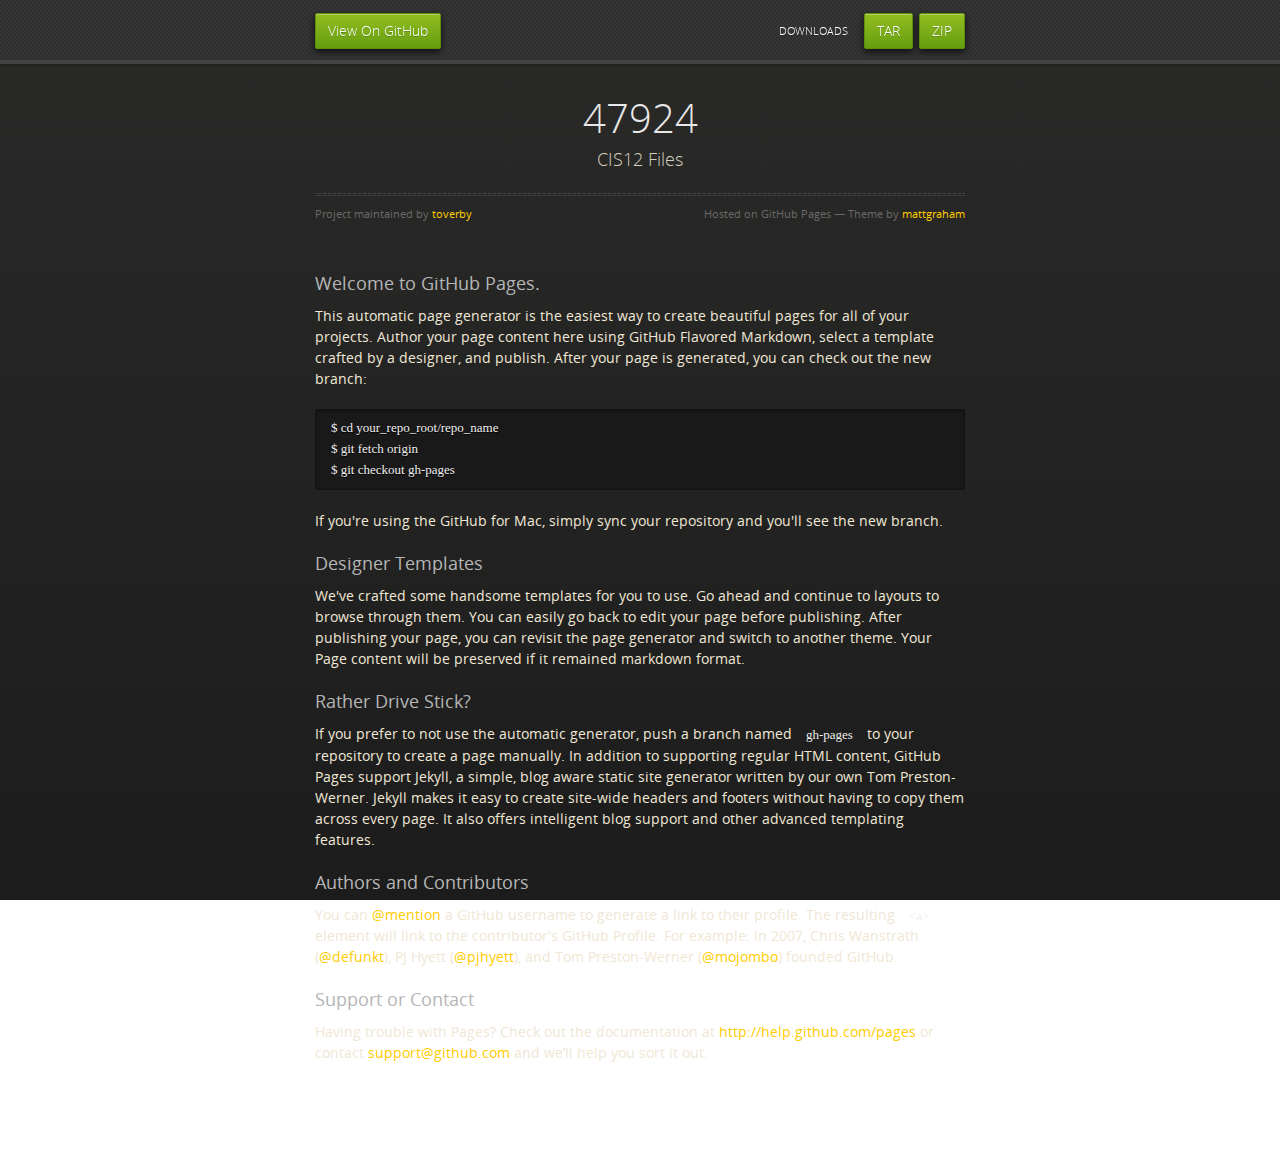
==== index.html @ 6ea8a84a "Create gh-pages branch via GitHub" ====
<!doctype html>
<html>
  <head>
    <meta charset="utf-8">
    <meta http-equiv="X-UA-Compatible" content="chrome=1">
    <title>47924 by toverby</title>
    <link rel="stylesheet" href="stylesheets/styles.css">
    <link rel="stylesheet" href="stylesheets/pygment_trac.css">
    <script src="https://ajax.googleapis.com/ajax/libs/jquery/1.7.1/jquery.min.js"></script>
    <script src="javascripts/respond.js"></script>
    <!--[if lt IE 9]>
      <script src="//html5shiv.googlecode.com/svn/trunk/html5.js"></script>
    <![endif]-->
    <!--[if lt IE 8]>
    <link rel="stylesheet" href="stylesheets/ie.css">
    <![endif]-->
    <meta name="viewport" content="width=device-width, initial-scale=1, user-scalable=no">

  </head>
  <body>
      <div id="header">
        <nav>
          <li class="fork"><a href="https://github.com/toverby/47924">View On GitHub</a></li>
          <li class="downloads"><a href="https://github.com/toverby/47924/zipball/master">ZIP</a></li>
          <li class="downloads"><a href="https://github.com/toverby/47924/tarball/master">TAR</a></li>
          <li class="title">DOWNLOADS</li>
        </nav>
      </div><!-- end header -->

    <div class="wrapper">

      <section>
        <div id="title">
          <h1>47924</h1>
          <p>CIS12 Files</p>
          <hr>
          <span class="credits left">Project maintained by <a href="https://github.com/toverby">toverby</a></span>
          <span class="credits right">Hosted on GitHub Pages &mdash; Theme by <a href="https://twitter.com/michigangraham">mattgraham</a></span>
        </div>

        <h3>
<a name="welcome-to-github-pages" class="anchor" href="#welcome-to-github-pages"><span class="octicon octicon-link"></span></a>Welcome to GitHub Pages.</h3>

<p>This automatic page generator is the easiest way to create beautiful pages for all of your projects. Author your page content here using GitHub Flavored Markdown, select a template crafted by a designer, and publish. After your page is generated, you can check out the new branch:</p>

<pre><code>$ cd your_repo_root/repo_name
$ git fetch origin
$ git checkout gh-pages
</code></pre>

<p>If you're using the GitHub for Mac, simply sync your repository and you'll see the new branch.</p>

<h3>
<a name="designer-templates" class="anchor" href="#designer-templates"><span class="octicon octicon-link"></span></a>Designer Templates</h3>

<p>We've crafted some handsome templates for you to use. Go ahead and continue to layouts to browse through them. You can easily go back to edit your page before publishing. After publishing your page, you can revisit the page generator and switch to another theme. Your Page content will be preserved if it remained markdown format.</p>

<h3>
<a name="rather-drive-stick" class="anchor" href="#rather-drive-stick"><span class="octicon octicon-link"></span></a>Rather Drive Stick?</h3>

<p>If you prefer to not use the automatic generator, push a branch named <code>gh-pages</code> to your repository to create a page manually. In addition to supporting regular HTML content, GitHub Pages support Jekyll, a simple, blog aware static site generator written by our own Tom Preston-Werner. Jekyll makes it easy to create site-wide headers and footers without having to copy them across every page. It also offers intelligent blog support and other advanced templating features.</p>

<h3>
<a name="authors-and-contributors" class="anchor" href="#authors-and-contributors"><span class="octicon octicon-link"></span></a>Authors and Contributors</h3>

<p>You can <a href="https://github.com/blog/821" class="user-mention">@mention</a> a GitHub username to generate a link to their profile. The resulting <code>&lt;a&gt;</code> element will link to the contributor's GitHub Profile. For example: In 2007, Chris Wanstrath (<a href="https://github.com/defunkt" class="user-mention">@defunkt</a>), PJ Hyett (<a href="https://github.com/pjhyett" class="user-mention">@pjhyett</a>), and Tom Preston-Werner (<a href="https://github.com/mojombo" class="user-mention">@mojombo</a>) founded GitHub.</p>

<h3>
<a name="support-or-contact" class="anchor" href="#support-or-contact"><span class="octicon octicon-link"></span></a>Support or Contact</h3>

<p>Having trouble with Pages? Check out the documentation at <a href="http://help.github.com/pages">http://help.github.com/pages</a> or contact <a href="mailto:support@github.com">support@github.com</a> and we’ll help you sort it out.</p>
      </section>

    </div>
    <!--[if !IE]><script>fixScale(document);</script><![endif]-->
    
  </body>
</html>
---- stylesheets/styles.css ----
@font-face {
  font-family: 'OpenSansLight';
  src: url("../fonts/OpenSans-Light-webfont.eot");
  src: url("../fonts/OpenSans-Light-webfont.eot?#iefix") format("embedded-opentype"), url("../fonts/OpenSans-Light-webfont.woff") format("woff"), url("../fonts/OpenSans-Light-webfont.ttf") format("truetype"), url("../fonts/OpenSans-Light-webfont.svg#OpenSansLight") format("svg");
  font-weight: normal;
  font-style: normal;
}

@font-face {
  font-family: 'OpenSansLightItalic';
  src: url("../fonts/OpenSans-LightItalic-webfont.eot");
  src: url("../fonts/OpenSans-LightItalic-webfont.eot?#iefix") format("embedded-opentype"), url("../fonts/OpenSans-LightItalic-webfont.woff") format("woff"), url("../fonts/OpenSans-LightItalic-webfont.ttf") format("truetype"), url("../fonts/OpenSans-LightItalic-webfont.svg#OpenSansLightItalic") format("svg");
  font-weight: normal;
  font-style: normal;
}

@font-face {
  font-family: 'OpenSansRegular';
  src: url("../fonts/OpenSans-Regular-webfont.eot");
  src: url("../fonts/OpenSans-Regular-webfont.eot?#iefix") format("embedded-opentype"), url("../fonts/OpenSans-Regular-webfont.woff") format("woff"), url("../fonts/OpenSans-Regular-webfont.ttf") format("truetype"), url("../fonts/OpenSans-Regular-webfont.svg#OpenSansRegular") format("svg");
  font-weight: normal;
  font-style: normal;
  -webkit-font-smoothing: antialiased;
}

@font-face {
  font-family: 'OpenSansItalic';
  src: url("../fonts/OpenSans-Italic-webfont.eot");
  src: url("../fonts/OpenSans-Italic-webfont.eot?#iefix") format("embedded-opentype"), url("../fonts/OpenSans-Italic-webfont.woff") format("woff"), url("../fonts/OpenSans-Italic-webfont.ttf") format("truetype"), url("../fonts/OpenSans-Italic-webfont.svg#OpenSansItalic") format("svg");
  font-weight: normal;
  font-style: normal;
  -webkit-font-smoothing: antialiased;
}

@font-face {
  font-family: 'OpenSansSemibold';
  src: url("../fonts/OpenSans-Semibold-webfont.eot");
  src: url("../fonts/OpenSans-Semibold-webfont.eot?#iefix") format("embedded-opentype"), url("../fonts/OpenSans-Semibold-webfont.woff") format("woff"), url("../fonts/OpenSans-Semibold-webfont.ttf") format("truetype"), url("../fonts/OpenSans-Semibold-webfont.svg#OpenSansSemibold") format("svg");
  font-weight: normal;
  font-style: normal;
  -webkit-font-smoothing: antialiased;
}

@font-face {
  font-family: 'OpenSansSemiboldItalic';
  src: url("../fonts/OpenSans-SemiboldItalic-webfont.eot");
  src: url("../fonts/OpenSans-SemiboldItalic-webfont.eot?#iefix") format("embedded-opentype"), url("../fonts/OpenSans-SemiboldItalic-webfont.woff") format("woff"), url("../fonts/OpenSans-SemiboldItalic-webfont.ttf") format("truetype"), url("../fonts/OpenSans-SemiboldItalic-webfont.svg#OpenSansSemiboldItalic") format("svg");
  font-weight: normal;
  font-style: normal;
  -webkit-font-smoothing: antialiased;
}

@font-face {
  font-family: 'OpenSansBold';
  src: url("../fonts/OpenSans-Bold-webfont.eot");
  src: url("../fonts/OpenSans-Bold-webfont.eot?#iefix") format("embedded-opentype"), url("../fonts/OpenSans-Bold-webfont.woff") format("woff"), url("../fonts/OpenSans-Bold-webfont.ttf") format("truetype"), url("../fonts/OpenSans-Bold-webfont.svg#OpenSansBold") format("svg");
  font-weight: normal;
  font-style: normal;
  -webkit-font-smoothing: antialiased;
}

@font-face {
  font-family: 'OpenSansBoldItalic';
  src: url("../fonts/OpenSans-BoldItalic-webfont.eot");
  src: url("../fonts/OpenSans-BoldItalic-webfont.eot?#iefix") format("embedded-opentype"), url("../fonts/OpenSans-BoldItalic-webfont.woff") format("woff"), url("../fonts/OpenSans-BoldItalic-webfont.ttf") format("truetype"), url("../fonts/OpenSans-BoldItalic-webfont.svg#OpenSansBoldItalic") format("svg");
  font-weight: normal;
  font-style: normal;
  -webkit-font-smoothing: antialiased;
}

/* normalize.css 2012-02-07T12:37 UTC - http://github.com/necolas/normalize.css */
/* =============================================================================
   HTML5 display definitions
   ========================================================================== */
/*
 * Corrects block display not defined in IE6/7/8/9 & FF3
 */
article,
aside,
details,
figcaption,
figure,
footer,
header,
hgroup,
nav,
section,
summary {
  display: block;
}

/*
 * Corrects inline-block display not defined in IE6/7/8/9 & FF3
 */
audio,
canvas,
video {
  display: inline-block;
  *display: inline;
  *zoom: 1;
}

/*
 * Prevents modern browsers from displaying 'audio' without controls
 */
audio:not([controls]) {
  display: none;
}

/*
 * Addresses styling for 'hidden' attribute not present in IE7/8/9, FF3, S4
 * Known issue: no IE6 support
 */
[hidden] {
  display: none;
}

/* =============================================================================
   Base
   ========================================================================== */
/*
 * 1. Corrects text resizing oddly in IE6/7 when body font-size is set using em units
 *    http://clagnut.com/blog/348/#c790
 * 2. Prevents iOS text size adjust after orientation change, without disabling user zoom
 *    www.456bereastreet.com/archive/201012/controlling_text_size_in_safari_for_ios_without_disabling_user_zoom/
 */
html {
  font-size: 100%;
  /* 1 */
  -webkit-text-size-adjust: 100%;
  /* 2 */
  -ms-text-size-adjust: 100%;
  /* 2 */
}

/*
 * Addresses font-family inconsistency between 'textarea' and other form elements.
 */
html,
button,
input,
select,
textarea {
  font-family: sans-serif;
}

/*
 * Addresses margins handled incorrectly in IE6/7
 */
body {
  margin: 0;
}

/* =============================================================================
   Links
   ========================================================================== */
/*
 * Addresses outline displayed oddly in Chrome
 */
a:focus {
  outline: thin dotted;
}

/*
 * Improves readability when focused and also mouse hovered in all browsers
 * people.opera.com/patrickl/experiments/keyboard/test
 */
a:hover,
a:active {
  outline: 0;
}

/* =============================================================================
   Typography
   ========================================================================== */
/*
 * Addresses font sizes and margins set differently in IE6/7
 * Addresses font sizes within 'section' and 'article' in FF4+, Chrome, S5
 */
h1 {
  font-size: 2em;
  margin: 0.67em 0;
}

h2 {
  font-size: 1.5em;
  margin: 0.83em 0;
}

h3 {
  font-size: 1.17em;
  margin: 1em 0;
}

h4 {
  font-size: 1em;
  margin: 1.33em 0;
}

h5 {
  font-size: 0.83em;
  margin: 1.67em 0;
}

h6 {
  font-size: 0.75em;
  margin: 2.33em 0;
}

/*
 * Addresses styling not present in IE7/8/9, S5, Chrome
 */
abbr[title] {
  border-bottom: 1px dotted;
}

/*
 * Addresses style set to 'bolder' in FF3+, S4/5, Chrome
*/
b,
strong {
  font-weight: bold;
}

blockquote {
  margin: 1em 40px;
}

/*
 * Addresses styling not present in S5, Chrome
 */
dfn {
  font-style: italic;
}

/*
 * Addresses styling not present in IE6/7/8/9
 */
mark {
  background: #ff0;
  color: #000;
}

/*
 * Addresses margins set differently in IE6/7
 */
p,
pre {
  margin: 1em 0;
}

/*
 * Corrects font family set oddly in IE6, S4/5, Chrome
 * en.wikipedia.org/wiki/User:Davidgothberg/Test59
 */
pre,
code,
kbd,
samp {
  font-family: monospace, serif;
  _font-family: 'courier new', monospace;
  font-size: 1em;
}

/*
 * 1. Addresses CSS quotes not supported in IE6/7
 * 2. Addresses quote property not supported in S4
 */
/* 1 */
q {
  quotes: none;
}

/* 2 */
q:before,
q:after {
  content: '';
  content: none;
}

small {
  font-size: 75%;
}

/*
 * Prevents sub and sup affecting line-height in all browsers
 * gist.github.com/413930
 */
sub,
sup {
  font-size: 75%;
  line-height: 0;
  position: relative;
  vertical-align: baseline;
}

sup {
  top: -0.5em;
}

sub {
  bottom: -0.25em;
}

/* =============================================================================
   Lists
   ========================================================================== */
/*
 * Addresses margins set differently in IE6/7
 */
dl,
menu,
ol,
ul {
  margin: 1em 0;
}

dd {
  margin: 0 0 0 40px;
}

/*
 * Addresses paddings set differently in IE6/7
 */
menu,
ol,
ul {
  padding: 0 0 0 40px;
}

/*
 * Corrects list images handled incorrectly in IE7
 */
nav ul,
nav ol {
  list-style: none;
  list-style-image: none;
}

/* =============================================================================
   Embedded content
   ========================================================================== */
/*
 * 1. Removes border when inside 'a' element in IE6/7/8/9, FF3
 * 2. Improves image quality when scaled in IE7
 *    code.flickr.com/blog/2008/11/12/on-ui-quality-the-little-things-client-side-image-resizing/
 */
img {
  border: 0;
  /* 1 */
  -ms-interpolation-mode: bicubic;
  /* 2 */
}

/*
 * Corrects overflow displayed oddly in IE9
 */
svg:not(:root) {
  overflow: hidden;
}

/* =============================================================================
   Figures
   ========================================================================== */
/*
 * Addresses margin not present in IE6/7/8/9, S5, O11
 */
figure {
  margin: 0;
}

/* =============================================================================
   Forms
   ========================================================================== */
/*
 * Corrects margin displayed oddly in IE6/7
 */
form {
  margin: 0;
}

/*
 * Define consistent border, margin, and padding
 */
fieldset {
  border: 1px solid #c0c0c0;
  margin: 0 2px;
  padding: 0.35em 0.625em 0.75em;
}

/*
 * 1. Corrects color not being inherited in IE6/7/8/9
 * 2. Corrects text not wrapping in FF3 
 * 3. Corrects alignment displayed oddly in IE6/7
 */
legend {
  border: 0;
  /* 1 */
  padding: 0;
  white-space: normal;
  /* 2 */
  *margin-left: -7px;
  /* 3 */
}

/*
 * 1. Corrects font size not being inherited in all browsers
 * 2. Addresses margins set differently in IE6/7, FF3+, S5, Chrome
 * 3. Improves appearance and consistency in all browsers
 */
button,
input,
select,
textarea {
  font-size: 100%;
  /* 1 */
  margin: 0;
  /* 2 */
  vertical-align: baseline;
  /* 3 */
  *vertical-align: middle;
  /* 3 */
}

/*
 * Addresses FF3/4 setting line-height on 'input' using !important in the UA stylesheet
 */
button,
input {
  line-height: normal;
  /* 1 */
}

/*
 * 1. Improves usability and consistency of cursor style between image-type 'input' and others
 * 2. Corrects inability to style clickable 'input' types in iOS
 * 3. Removes inner spacing in IE7 without affecting normal text inputs
 *    Known issue: inner spacing remains in IE6
 */
button,
input[type="button"],
input[type="reset"],
input[type="submit"] {
  cursor: pointer;
  /* 1 */
  -webkit-appearance: button;
  /* 2 */
  *overflow: visible;
  /* 3 */
}

/*
 * Re-set default cursor for disabled elements
 */
button[disabled],
input[disabled] {
  cursor: default;
}

/*
 * 1. Addresses box sizing set to content-box in IE8/9
 * 2. Removes excess padding in IE8/9
 * 3. Removes excess padding in IE7
      Known issue: excess padding remains in IE6
 */
input[type="checkbox"],
input[type="radio"] {
  box-sizing: border-box;
  /* 1 */
  padding: 0;
  /* 2 */
  *height: 13px;
  /* 3 */
  *width: 13px;
  /* 3 */
}

/*
 * 1. Addresses appearance set to searchfield in S5, Chrome
 * 2. Addresses box-sizing set to border-box in S5, Chrome (include -moz to future-proof)
 */
input[type="search"] {
  -webkit-appearance: textfield;
  /* 1 */
  -moz-box-sizing: content-box;
  -webkit-box-sizing: content-box;
  /* 2 */
  box-sizing: content-box;
}

/*
 * Removes inner padding and search cancel button in S5, Chrome on OS X
 */
input[type="search"]::-webkit-search-decoration,
input[type="search"]::-webkit-search-cancel-button {
  -webkit-appearance: none;
}

/*
 * Removes inner padding and border in FF3+
 * www.sitepen.com/blog/2008/05/14/the-devils-in-the-details-fixing-dojos-toolbar-buttons/
 */
button::-moz-focus-inner,
input::-moz-focus-inner {
  border: 0;
  padding: 0;
}

/*
 * 1. Removes default vertical scrollbar in IE6/7/8/9
 * 2. Improves readability and alignment in all browsers
 */
textarea {
  overflow: auto;
  /* 1 */
  vertical-align: top;
  /* 2 */
}

/* =============================================================================
   Tables
   ========================================================================== */
/*
 * Remove most spacing between table cells
 */
table {
  border-collapse: collapse;
  border-spacing: 0;
}

body {
  padding: 0px 0 20px 0px;
  margin: 0px;
  font: 14px/1.5 "OpenSansRegular", "Helvetica Neue", Helvetica, Arial, sans-serif;
  color: #f0e7d5;
  font-weight: normal;
  background: #252525;
  background-attachment: fixed !important;
  background: -webkit-gradient(linear, 50% 0%, 50% 100%, color-stop(0%, #2a2a29), color-stop(100%, #1c1c1c));
  background: -webkit-linear-gradient(#2a2a29, #1c1c1c);
  background: -moz-linear-gradient(#2a2a29, #1c1c1c);
  background: -o-linear-gradient(#2a2a29, #1c1c1c);
  background: -ms-linear-gradient(#2a2a29, #1c1c1c);
  background: linear-gradient(#2a2a29, #1c1c1c);
}

h1, h2, h3, h4, h5, h6 {
  color: #e8e8e8;
  margin: 0 0 10px;
  font-family: 'OpenSansRegular', "Helvetica Neue", Helvetica, Arial, sans-serif;
  font-weight: normal;
}

p, ul, ol, table, pre, dl {
  margin: 0 0 20px;
}

h1, h2, h3 {
  line-height: 1.1;
}

h1 {
  font-size: 28px;
}

h2 {
  font-size: 24px;
}

h4, h5, h6 {
  color: #e8e8e8;
}

h3 {
  font-size: 18px;
  line-height: 24px;
  font-family: 'OpenSansRegular', "Helvetica Neue", Helvetica, Arial, sans-serif !important;
  font-weight: normal;
  color: #b6b6b6;
}

a {
  color: #ffcc00;
  font-weight: 400;
  text-decoration: none;
}
a:hover {
  color: #ffeb9b;
}

a small {
  font-size: 11px;
  color: #666;
  margin-top: -0.6em;
  display: block;
}

ul {
  list-style-image: url("../images/bullet.png");
}

strong {
  font-family: 'OpenSansBold', "Helvetica Neue", Helvetica, Arial, sans-serif !important;
  font-weight: normal;
}

.wrapper {
  max-width: 650px;
  margin: 0 auto;
  position: relative;
  padding: 0 20px;
}

section img {
  max-width: 100%;
}

blockquote {
  border-left: 3px solid #ffcc00;
  margin: 0;
  padding: 0 0 0 20px;
  font-style: italic;
}

code {
  font-family: "Lucida Sans", Monaco, Bitstream Vera Sans Mono, Lucida Console, Terminal;
  color: #efefef;
  font-size: 13px;
  margin: 0 4px;
  padding: 4px 6px;
  -moz-border-radius: 2px;
  -webkit-border-radius: 2px;
  -o-border-radius: 2px;
  -ms-border-radius: 2px;
  -khtml-border-radius: 2px;
  border-radius: 2px;
}

pre {
  padding: 8px 15px;
  background: #191919;
  -moz-border-radius: 2px;
  -webkit-border-radius: 2px;
  -o-border-radius: 2px;
  -ms-border-radius: 2px;
  -khtml-border-radius: 2px;
  border-radius: 2px;
  border: 1px solid #121212;
  -moz-box-shadow: inset 0 1px 3px rgba(0, 0, 0, 0.3);
  -webkit-box-shadow: inset 0 1px 3px rgba(0, 0, 0, 0.3);
  -o-box-shadow: inset 0 1px 3px rgba(0, 0, 0, 0.3);
  box-shadow: inset 0 1px 3px rgba(0, 0, 0, 0.3);
  overflow: auto;
  overflow-y: hidden;
}
pre code {
  color: #efefef;
  text-shadow: 0px 1px 0px #000;
  margin: 0;
  padding: 0;
}

table {
  width: 100%;
  border-collapse: collapse;
}

th {
  text-align: left;
  padding: 5px 10px;
  border-bottom: 1px solid #434343;
  color: #b6b6b6;
  font-family: 'OpenSansSemibold', "Helvetica Neue", Helvetica, Arial, sans-serif !important;
  font-weight: normal;
}

td {
  text-align: left;
  padding: 5px 10px;
  border-bottom: 1px solid #434343;
}

hr {
  border: 0;
  outline: none;
  height: 3px;
  background: transparent url("../images/hr.gif") center center repeat-x;
  margin: 0 0 20px;
}

dt {
  color: #F0E7D5;
  font-family: 'OpenSansSemibold', "Helvetica Neue", Helvetica, Arial, sans-serif !important;
  font-weight: normal;
}

#header {
  z-index: 100;
  left: 0;
  top: 0px;
  height: 60px;
  width: 100%;
  position: fixed;
  background: url(../images/nav-bg.gif) #353535;
  border-bottom: 4px solid #434343;
  -moz-box-shadow: 0px 1px 3px rgba(0, 0, 0, 0.25);
  -webkit-box-shadow: 0px 1px 3px rgba(0, 0, 0, 0.25);
  -o-box-shadow: 0px 1px 3px rgba(0, 0, 0, 0.25);
  box-shadow: 0px 1px 3px rgba(0, 0, 0, 0.25);
}
#header nav {
  max-width: 650px;
  margin: 0 auto;
  padding: 0 10px;
  background: blue;
  margin: 6px auto;
}
#header nav li {
  font-family: 'OpenSansLight', "Helvetica Neue", Helvetica, Arial, sans-serif;
  font-weight: normal;
  list-style: none;
  display: inline;
  color: white;
  line-height: 50px;
  text-shadow: 0px 1px 0px rgba(0, 0, 0, 0.2);
  font-size: 14px;
}
#header nav li a {
  color: white;
  border: 1px solid #5d910b;
  background: -webkit-gradient(linear, 50% 0%, 50% 100%, color-stop(0%, #93bd20), color-stop(100%, #659e10));
  background: -webkit-linear-gradient(#93bd20, #659e10);
  background: -moz-linear-gradient(#93bd20, #659e10);
  background: -o-linear-gradient(#93bd20, #659e10);
  background: -ms-linear-gradient(#93bd20, #659e10);
  background: linear-gradient(#93bd20, #659e10);
  -moz-border-radius: 2px;
  -webkit-border-radius: 2px;
  -o-border-radius: 2px;
  -ms-border-radius: 2px;
  -khtml-border-radius: 2px;
  border-radius: 2px;
  -moz-box-shadow: inset 0px 1px 0px rgba(255, 255, 255, 0.3), 0px 3px 7px rgba(0, 0, 0, 0.7);
  -webkit-box-shadow: inset 0px 1px 0px rgba(255, 255, 255, 0.3), 0px 3px 7px rgba(0, 0, 0, 0.7);
  -o-box-shadow: inset 0px 1px 0px rgba(255, 255, 255, 0.3), 0px 3px 7px rgba(0, 0, 0, 0.7);
  box-shadow: inset 0px 1px 0px rgba(255, 255, 255, 0.3), 0px 3px 7px rgba(0, 0, 0, 0.7);
  background-color: #93bd20;
  padding: 10px 12px;
  margin-top: 6px;
  line-height: 14px;
  font-size: 14px;
  display: inline-block;
  text-align: center;
}
#header nav li a:hover {
  background: -webkit-gradient(linear, 50% 0%, 50% 100%, color-stop(0%, #749619), color-stop(100%, #527f0e));
  background: -webkit-linear-gradient(#749619, #527f0e);
  background: -moz-linear-gradient(#749619, #527f0e);
  background: -o-linear-gradient(#749619, #527f0e);
  background: -ms-linear-gradient(#749619, #527f0e);
  background: linear-gradient(#749619, #527f0e);
  background-color: #659e10;
  border: 1px solid #527f0e;
  -moz-box-shadow: inset 0px 1px 1px rgba(0, 0, 0, 0.2), 0px 1px 0px rgba(0, 0, 0, 0);
  -webkit-box-shadow: inset 0px 1px 1px rgba(0, 0, 0, 0.2), 0px 1px 0px rgba(0, 0, 0, 0);
  -o-box-shadow: inset 0px 1px 1px rgba(0, 0, 0, 0.2), 0px 1px 0px rgba(0, 0, 0, 0);
  box-shadow: inset 0px 1px 1px rgba(0, 0, 0, 0.2), 0px 1px 0px rgba(0, 0, 0, 0);
}
#header nav li.fork {
  float: left;
  margin-left: 0px;
}
#header nav li.downloads {
  float: right;
  margin-left: 6px;
}
#header nav li.title {
  float: right;
  margin-right: 10px;
  font-size: 11px;
}

section {
  max-width: 650px;
  padding: 30px 0px 50px 0px;
  margin: 20px 0;
  margin-top: 70px;
}
section #title {
  border: 0;
  outline: none;
  margin: 0 0 50px 0;
  padding: 0 0 5px 0;
}
section #title h1 {
  font-family: 'OpenSansLight', "Helvetica Neue", Helvetica, Arial, sans-serif;
  font-weight: normal;
  font-size: 40px;
  text-align: center;
  line-height: 36px;
}
section #title p {
  color: #d7cfbe;
  font-family: 'OpenSansLight', "Helvetica Neue", Helvetica, Arial, sans-serif;
  font-weight: normal;
  font-size: 18px;
  text-align: center;
}
section #title .credits {
  font-size: 11px;
  font-family: 'OpenSansRegular', "Helvetica Neue", Helvetica, Arial, sans-serif;
  font-weight: normal;
  color: #696969;
  margin-top: -10px;
}
section #title .credits.left {
  float: left;
}
section #title .credits.right {
  float: right;
}

@media print, screen and (max-width: 720px) {
  #title .credits {
    display: block;
    width: 100%;
    line-height: 30px;
    text-align: center;
  }
  #title .credits .left {
    float: none;
    display: block;
  }
  #title .credits .right {
    float: none;
    display: block;
  }
}
@media print, screen and (max-width: 480px) {
  #header {
    margin-top: -20px;
  }

  section {
    margin-top: 40px;
  }

  nav {
    display: none;
  }
}
---- stylesheets/pygment_trac.css ----
.highlight .hll { background-color: #404040 }
.highlight  { color: #d0d0d0 }
.highlight .c { color: #999999; font-style: italic } /* Comment */
.highlight .err { color: #a61717; background-color: #e3d2d2 } /* Error */
.highlight .g { color: #d0d0d0 } /* Generic */
.highlight .k { color: #6ab825; font-weight: normal } /* Keyword */
.highlight .l { color: #d0d0d0 } /* Literal */
.highlight .n { color: #d0d0d0 } /* Name */
.highlight .o { color: #d0d0d0 } /* Operator */
.highlight .x { color: #d0d0d0 } /* Other */
.highlight .p { color: #d0d0d0 } /* Punctuation */
.highlight .cm { color: #999999; font-style: italic } /* Comment.Multiline */
.highlight .cp { color: #cd2828; font-weight: normal } /* Comment.Preproc */
.highlight .c1 { color: #999999; font-style: italic } /* Comment.Single */
.highlight .cs { color: #e50808; font-weight: normal; background-color: #520000 } /* Comment.Special */
.highlight .gd { color: #d22323 } /* Generic.Deleted */
.highlight .ge { color: #d0d0d0; font-style: italic } /* Generic.Emph */
.highlight .gr { color: #d22323 } /* Generic.Error */
.highlight .gh { color: #ffffff; font-weight: normal } /* Generic.Heading */
.highlight .gi { color: #589819 } /* Generic.Inserted */
.highlight .go { color: #cccccc } /* Generic.Output */
.highlight .gp { color: #aaaaaa } /* Generic.Prompt */
.highlight .gs { color: #d0d0d0; font-weight: normal } /* Generic.Strong */
.highlight .gu { color: #ffffff; text-decoration: underline } /* Generic.Subheading */
.highlight .gt { color: #d22323 } /* Generic.Traceback */
.highlight .kc { color: #6ab825; font-weight: normal } /* Keyword.Constant */
.highlight .kd { color: #6ab825; font-weight: normal } /* Keyword.Declaration */
.highlight .kn { color: #6ab825; font-weight: normal } /* Keyword.Namespace */
.highlight .kp { color: #6ab825 } /* Keyword.Pseudo */
.highlight .kr { color: #6ab825; font-weight: normal } /* Keyword.Reserved */
.highlight .kt { color: #6ab825; font-weight: normal } /* Keyword.Type */
.highlight .ld { color: #d0d0d0 } /* Literal.Date */
.highlight .m { color: #3677a9 } /* Literal.Number */
.highlight .s { color: #9dd5f1 } /* Literal.String */
.highlight .na { color: #bbbbbb } /* Name.Attribute */
.highlight .nb { color: #24909d } /* Name.Builtin */
.highlight .nc { color: #447fcf; text-decoration: underline } /* Name.Class */
.highlight .no { color: #40ffff } /* Name.Constant */
.highlight .nd { color: #ffa500 } /* Name.Decorator */
.highlight .ni { color: #d0d0d0 } /* Name.Entity */
.highlight .ne { color: #bbbbbb } /* Name.Exception */
.highlight .nf { color: #447fcf } /* Name.Function */
.highlight .nl { color: #d0d0d0 } /* Name.Label */
.highlight .nn { color: #447fcf; text-decoration: underline } /* Name.Namespace */
.highlight .nx { color: #d0d0d0 } /* Name.Other */
.highlight .py { color: #d0d0d0 } /* Name.Property */
.highlight .nt { color: #6ab825;} /* Name.Tag */
.highlight .nv { color: #40ffff } /* Name.Variable */
.highlight .ow { color: #6ab825; font-weight: normal } /* Operator.Word */
.highlight .w { color: #666666 } /* Text.Whitespace */
.highlight .mf { color: #3677a9 } /* Literal.Number.Float */
.highlight .mh { color: #3677a9 } /* Literal.Number.Hex */
.highlight .mi { color: #3677a9 } /* Literal.Number.Integer */
.highlight .mo { color: #3677a9 } /* Literal.Number.Oct */
.highlight .sb { color: #9dd5f1 } /* Literal.String.Backtick */
.highlight .sc { color: #9dd5f1 } /* Literal.String.Char */
.highlight .sd { color: #9dd5f1 } /* Literal.String.Doc */
.highlight .s2 { color: #9dd5f1 } /* Literal.String.Double */
.highlight .se { color: #9dd5f1 } /* Literal.String.Escape */
.highlight .sh { color: #9dd5f1 } /* Literal.String.Heredoc */
.highlight .si { color: #9dd5f1 } /* Literal.String.Interpol */
.highlight .sx { color: #ffa500 } /* Literal.String.Other */
.highlight .sr { color: #9dd5f1 } /* Literal.String.Regex */
.highlight .s1 { color: #9dd5f1 } /* Literal.String.Single */
.highlight .ss { color: #9dd5f1 } /* Literal.String.Symbol */
.highlight .bp { color: #24909d } /* Name.Builtin.Pseudo */
.highlight .vc { color: #40ffff } /* Name.Variable.Class */
.highlight .vg { color: #40ffff } /* Name.Variable.Global */
.highlight .vi { color: #40ffff } /* Name.Variable.Instance */
.highlight .il { color: #3677a9 } /* Literal.Number.Integer.Long */
---- stylesheets/ie.css ----
nav {
  display: none;
}
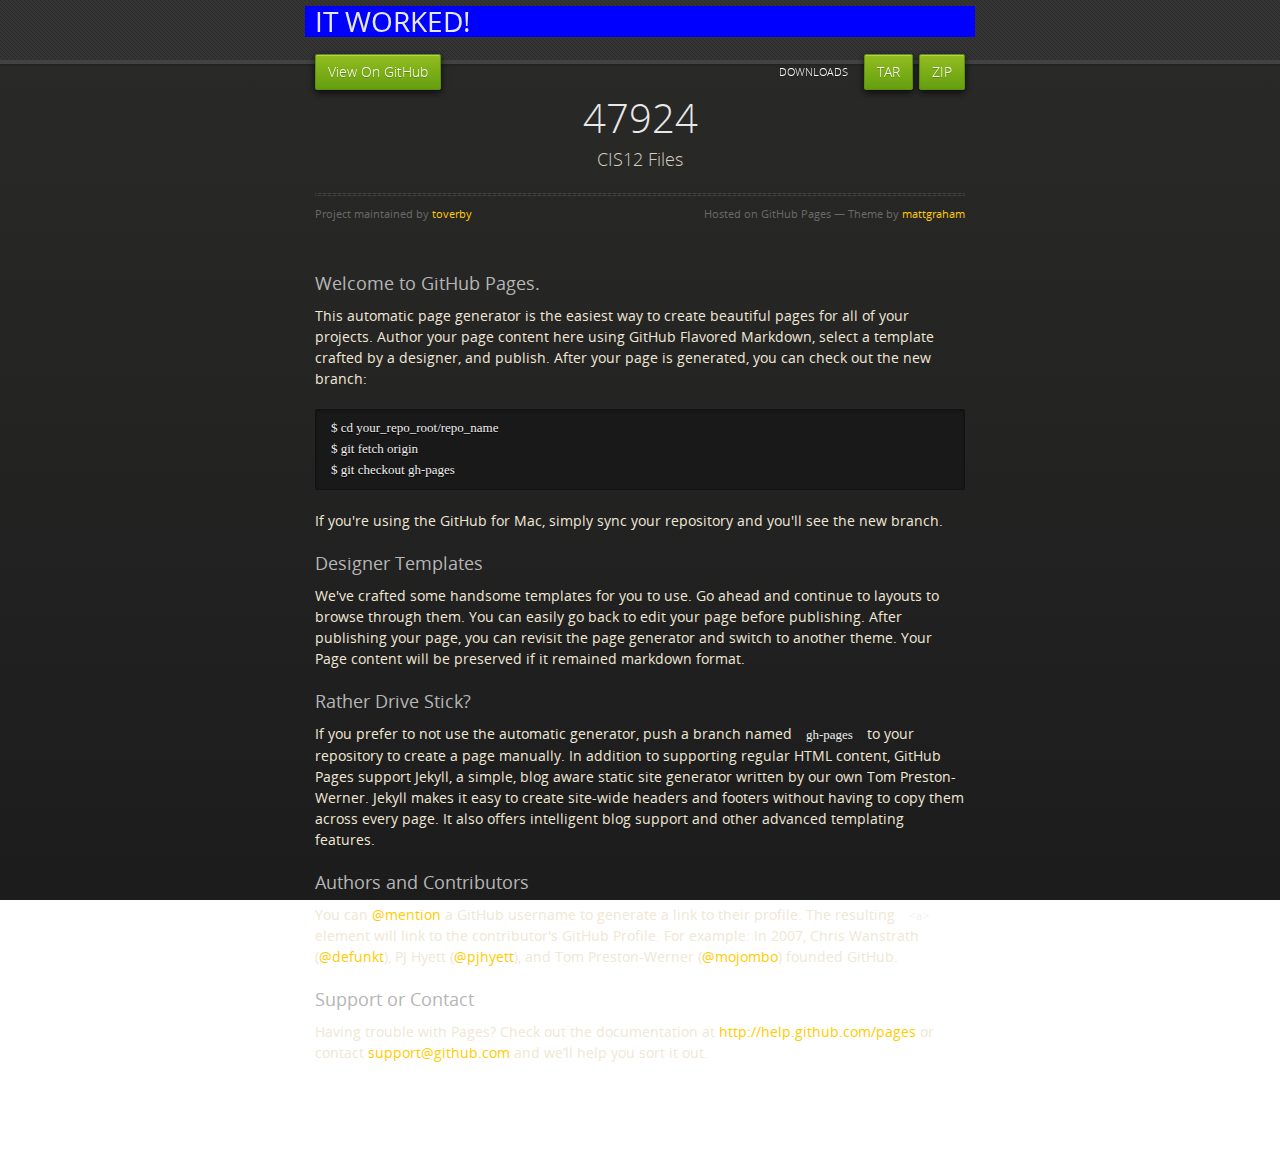
==== commit de51a1c7: "Test 1002" ====
--- a/index.html
+++ b/index.html
@@ -20,6 +20,7 @@
   <body>
       <div id="header">
         <nav>
+		<h1>IT WORKED!</H1>
           <li class="fork"><a href="https://github.com/toverby/47924">View On GitHub</a></li>
           <li class="downloads"><a href="https://github.com/toverby/47924/zipball/master">ZIP</a></li>
           <li class="downloads"><a href="https://github.com/toverby/47924/tarball/master">TAR</a></li>
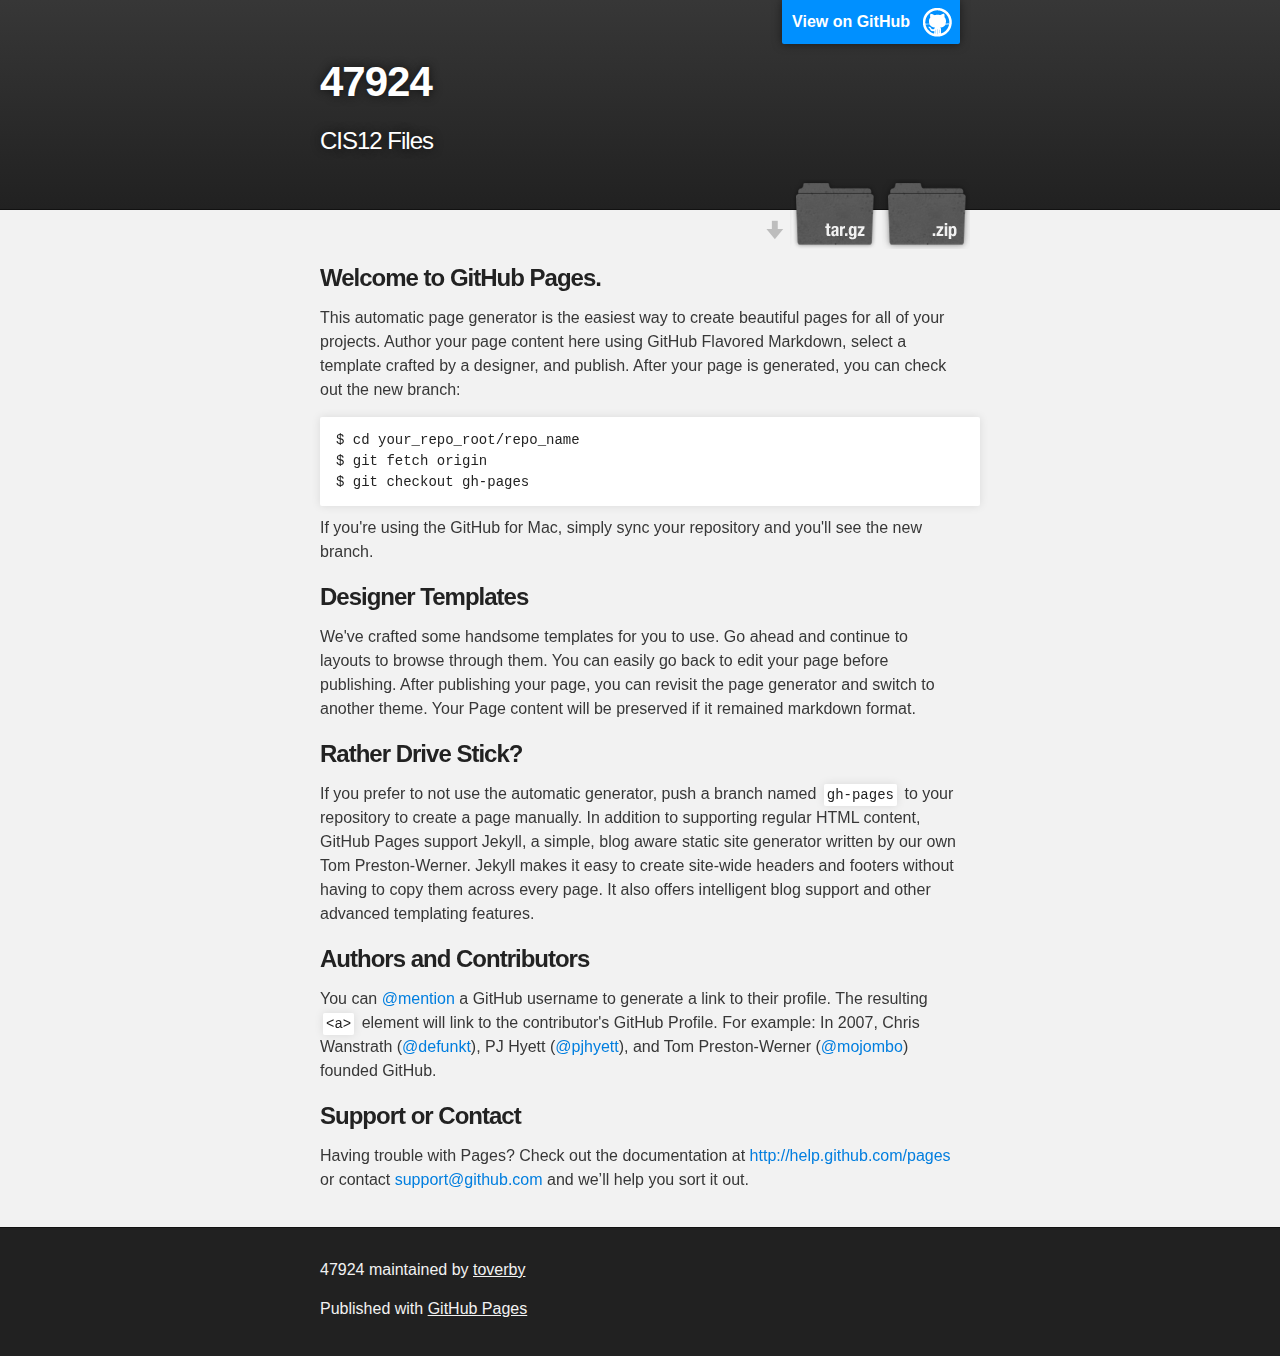
==== commit 96a34005: "Create gh-pages branch via GitHub" ====
--- a/index.html
+++ b/index.html
@@ -1,44 +1,36 @@
-<!doctype html>
+<!DOCTYPE html>
 <html>
+
   <head>
-    <meta charset="utf-8">
-    <meta http-equiv="X-UA-Compatible" content="chrome=1">
-    <title>47924 by toverby</title>
-    <link rel="stylesheet" href="stylesheets/styles.css">
-    <link rel="stylesheet" href="stylesheets/pygment_trac.css">
-    <script src="https://ajax.googleapis.com/ajax/libs/jquery/1.7.1/jquery.min.js"></script>
-    <script src="javascripts/respond.js"></script>
-    <!--[if lt IE 9]>
-      <script src="//html5shiv.googlecode.com/svn/trunk/html5.js"></script>
-    <![endif]-->
-    <!--[if lt IE 8]>
-    <link rel="stylesheet" href="stylesheets/ie.css">
-    <![endif]-->
-    <meta name="viewport" content="width=device-width, initial-scale=1, user-scalable=no">
+    <meta charset='utf-8' />
+    <meta http-equiv="X-UA-Compatible" content="chrome=1" />
+    <meta name="description" content="47924 : CIS12 Files" />
 
+    <link rel="stylesheet" type="text/css" media="screen" href="stylesheets/stylesheet.css">
+
+    <title>47924</title>
   </head>
+
   <body>
-      <div id="header">
-        <nav>
-		<h1>IT WORKED!</H1>
-          <li class="fork"><a href="https://github.com/toverby/47924">View On GitHub</a></li>
-          <li class="downloads"><a href="https://github.com/toverby/47924/zipball/master">ZIP</a></li>
-          <li class="downloads"><a href="https://github.com/toverby/47924/tarball/master">TAR</a></li>
-          <li class="title">DOWNLOADS</li>
-        </nav>
-      </div><!-- end header -->
 
-    <div class="wrapper">
+    <!-- HEADER -->
+    <div id="header_wrap" class="outer">
+        <header class="inner">
+          <a id="forkme_banner" href="https://github.com/toverby/47924">View on GitHub</a>
 
-      <section>
-        <div id="title">
-          <h1>47924</h1>
-          <p>CIS12 Files</p>
-          <hr>
-          <span class="credits left">Project maintained by <a href="https://github.com/toverby">toverby</a></span>
-          <span class="credits right">Hosted on GitHub Pages &mdash; Theme by <a href="https://twitter.com/michigangraham">mattgraham</a></span>
-        </div>
+          <h1 id="project_title">47924</h1>
+          <h2 id="project_tagline">CIS12 Files</h2>
 
+            <section id="downloads">
+              <a class="zip_download_link" href="https://github.com/toverby/47924/zipball/master">Download this project as a .zip file</a>
+              <a class="tar_download_link" href="https://github.com/toverby/47924/tarball/master">Download this project as a tar.gz file</a>
+            </section>
+        </header>
+    </div>
+
+    <!-- MAIN CONTENT -->
+    <div id="main_content_wrap" class="outer">
+      <section id="main_content" class="inner">
         <h3>
 <a name="welcome-to-github-pages" class="anchor" href="#welcome-to-github-pages"><span class="octicon octicon-link"></span></a>Welcome to GitHub Pages.</h3>
 
@@ -71,9 +63,17 @@
 
 <p>Having trouble with Pages? Check out the documentation at <a href="http://help.github.com/pages">http://help.github.com/pages</a> or contact <a href="mailto:support@github.com">support@github.com</a> and we’ll help you sort it out.</p>
       </section>
+    </div>
 
+    <!-- FOOTER  -->
+    <div id="footer_wrap" class="outer">
+      <footer class="inner">
+        <p class="copyright">47924 maintained by <a href="https://github.com/toverby">toverby</a></p>
+        <p>Published with <a href="http://pages.github.com">GitHub Pages</a></p>
+      </footer>
     </div>
-    <!--[if !IE]><script>fixScale(document);</script><![endif]-->
+
     
+
   </body>
-</html>+</html>
--- a/stylesheets/stylesheet.css
+++ b/stylesheets/stylesheet.css
@@ -0,0 +1,419 @@
+/*******************************************************************************
+Slate Theme for GitHub Pages
+by Jason Costello, @jsncostello
+*******************************************************************************/
+
+@import url(pygment_trac.css);
+
+/*******************************************************************************
+MeyerWeb Reset
+*******************************************************************************/
+
+html, body, div, span, applet, object, iframe,
+h1, h2, h3, h4, h5, h6, p, blockquote, pre,
+a, abbr, acronym, address, big, cite, code,
+del, dfn, em, img, ins, kbd, q, s, samp,
+small, strike, strong, sub, sup, tt, var,
+b, u, i, center,
+dl, dt, dd, ol, ul, li,
+fieldset, form, label, legend,
+table, caption, tbody, tfoot, thead, tr, th, td,
+article, aside, canvas, details, embed,
+figure, figcaption, footer, header, hgroup,
+menu, nav, output, ruby, section, summary,
+time, mark, audio, video {
+  margin: 0;
+  padding: 0;
+  border: 0;
+  font: inherit;
+  vertical-align: baseline;
+}
+
+/* HTML5 display-role reset for older browsers */
+article, aside, details, figcaption, figure,
+footer, header, hgroup, menu, nav, section {
+  display: block;
+}
+
+ol, ul {
+  list-style: none;
+}
+
+blockquote, q {
+}
+
+table {
+  border-collapse: collapse;
+  border-spacing: 0;
+}
+
+/*******************************************************************************
+Theme Styles
+*******************************************************************************/
+
+body {
+  box-sizing: border-box;
+  color:#373737;
+  background: #212121;
+  font-size: 16px;
+  font-family: 'Myriad Pro', Calibri, Helvetica, Arial, sans-serif;
+  line-height: 1.5;
+  -webkit-font-smoothing: antialiased;
+}
+
+h1, h2, h3, h4, h5, h6 {
+  margin: 10px 0;
+  font-weight: 700;
+  color:#222222;
+  font-family: 'Lucida Grande', 'Calibri', Helvetica, Arial, sans-serif;
+  letter-spacing: -1px;
+}
+
+h1 {
+  font-size: 36px;
+  font-weight: 700;
+}
+
+h2 {
+  padding-bottom: 10px;
+  font-size: 32px;
+  background: url('../images/bg_hr.png') repeat-x bottom;
+}
+
+h3 {
+  font-size: 24px;
+}
+
+h4 {
+  font-size: 21px;
+}
+
+h5 {
+  font-size: 18px;
+}
+
+h6 {
+  font-size: 16px;
+}
+
+p {
+  margin: 10px 0 15px 0;
+}
+
+footer p {
+  color: #f2f2f2;
+}
+
+a {
+  text-decoration: none;
+  color: #007edf;
+  text-shadow: none;
+
+  transition: color 0.5s ease;
+  transition: text-shadow 0.5s ease;
+  -webkit-transition: color 0.5s ease;
+  -webkit-transition: text-shadow 0.5s ease;
+  -moz-transition: color 0.5s ease;
+  -moz-transition: text-shadow 0.5s ease;
+  -o-transition: color 0.5s ease;
+  -o-transition: text-shadow 0.5s ease;
+  -ms-transition: color 0.5s ease;
+  -ms-transition: text-shadow 0.5s ease;
+}
+
+a:hover, a:focus {text-decoration: underline;}
+
+footer a {
+  color: #F2F2F2;
+  text-decoration: underline;
+}
+
+em {
+  font-style: italic;
+}
+
+strong {
+  font-weight: bold;
+}
+
+img {
+  position: relative;
+  margin: 0 auto;
+  max-width: 739px;
+  padding: 5px;
+  margin: 10px 0 10px 0;
+  border: 1px solid #ebebeb;
+
+  box-shadow: 0 0 5px #ebebeb;
+  -webkit-box-shadow: 0 0 5px #ebebeb;
+  -moz-box-shadow: 0 0 5px #ebebeb;
+  -o-box-shadow: 0 0 5px #ebebeb;
+  -ms-box-shadow: 0 0 5px #ebebeb;
+}
+
+pre, code {
+  width: 100%;
+  color: #222;
+  background-color: #fff;
+
+  font-family: Monaco, "Bitstream Vera Sans Mono", "Lucida Console", Terminal, monospace;
+  font-size: 14px;
+
+  border-radius: 2px;
+  -moz-border-radius: 2px;
+  -webkit-border-radius: 2px;
+
+
+
+}
+
+pre {
+  width: 100%;
+  padding: 10px;
+  box-shadow: 0 0 10px rgba(0,0,0,.1);
+  overflow: auto;
+}
+
+code {
+  padding: 3px;
+  margin: 0 3px;
+  box-shadow: 0 0 10px rgba(0,0,0,.1);
+}
+
+pre code {
+  display: block;
+  box-shadow: none;
+}
+
+blockquote {
+  color: #666;
+  margin-bottom: 20px;
+  padding: 0 0 0 20px;
+  border-left: 3px solid #bbb;
+}
+
+ul, ol, dl {
+  margin-bottom: 15px
+}
+
+ul li {
+  list-style: inside;
+  padding-left: 20px;
+}
+
+ol li {
+  list-style: decimal inside;
+  padding-left: 20px;
+}
+
+dl dt {
+  font-weight: bold;
+}
+
+dl dd {
+  padding-left: 20px;
+  font-style: italic;
+}
+
+dl p {
+  padding-left: 20px;
+  font-style: italic;
+}
+
+hr {
+  height: 1px;
+  margin-bottom: 5px;
+  border: none;
+  background: url('../images/bg_hr.png') repeat-x center;
+}
+
+table {
+  border: 1px solid #373737;
+  margin-bottom: 20px;
+  text-align: left;
+ }
+
+th {
+  font-family: 'Lucida Grande', 'Helvetica Neue', Helvetica, Arial, sans-serif;
+  padding: 10px;
+  background: #373737;
+  color: #fff;
+ }
+
+td {
+  padding: 10px;
+  border: 1px solid #373737;
+ }
+
+form {
+  background: #f2f2f2;
+  padding: 20px;
+}
+
+/*******************************************************************************
+Full-Width Styles
+*******************************************************************************/
+
+.outer {
+  width: 100%;
+}
+
+.inner {
+  position: relative;
+  max-width: 640px;
+  padding: 20px 10px;
+  margin: 0 auto;
+}
+
+#forkme_banner {
+  display: block;
+  position: absolute;
+  top:0;
+  right: 10px;
+  z-index: 10;
+  padding: 10px 50px 10px 10px;
+  color: #fff;
+  background: url('../images/blacktocat.png') #0090ff no-repeat 95% 50%;
+  font-weight: 700;
+  box-shadow: 0 0 10px rgba(0,0,0,.5);
+  border-bottom-left-radius: 2px;
+  border-bottom-right-radius: 2px;
+}
+
+#header_wrap {
+  background: #212121;
+  background: -moz-linear-gradient(top, #373737, #212121);
+  background: -webkit-linear-gradient(top, #373737, #212121);
+  background: -ms-linear-gradient(top, #373737, #212121);
+  background: -o-linear-gradient(top, #373737, #212121);
+  background: linear-gradient(top, #373737, #212121);
+}
+
+#header_wrap .inner {
+  padding: 50px 10px 30px 10px;
+}
+
+#project_title {
+  margin: 0;
+  color: #fff;
+  font-size: 42px;
+  font-weight: 700;
+  text-shadow: #111 0px 0px 10px;
+}
+
+#project_tagline {
+  color: #fff;
+  font-size: 24px;
+  font-weight: 300;
+  background: none;
+  text-shadow: #111 0px 0px 10px;
+}
+
+#downloads {
+  position: absolute;
+  width: 210px;
+  z-index: 10;
+  bottom: -40px;
+  right: 0;
+  height: 70px;
+  background: url('../images/icon_download.png') no-repeat 0% 90%;
+}
+
+.zip_download_link {
+  display: block;
+  float: right;
+  width: 90px;
+  height:70px;
+  text-indent: -5000px;
+  overflow: hidden;
+  background: url(../images/sprite_download.png) no-repeat bottom left;
+}
+
+.tar_download_link {
+  display: block;
+  float: right;
+  width: 90px;
+  height:70px;
+  text-indent: -5000px;
+  overflow: hidden;
+  background: url(../images/sprite_download.png) no-repeat bottom right;
+  margin-left: 10px;
+}
+
+.zip_download_link:hover {
+  background: url(../images/sprite_download.png) no-repeat top left;
+}
+
+.tar_download_link:hover {
+  background: url(../images/sprite_download.png) no-repeat top right;
+}
+
+#main_content_wrap {
+  background: #f2f2f2;
+  border-top: 1px solid #111;
+  border-bottom: 1px solid #111;
+}
+
+#main_content {
+  padding-top: 40px;
+}
+
+#footer_wrap {
+  background: #212121;
+}
+
+
+
+/*******************************************************************************
+Small Device Styles
+*******************************************************************************/
+
+@media screen and (max-width: 480px) {
+  body {
+    font-size:14px;
+  }
+
+  #downloads {
+    display: none;
+  }
+
+  .inner {
+    min-width: 320px;
+    max-width: 480px;
+  }
+
+  #project_title {
+  font-size: 32px;
+  }
+
+  h1 {
+    font-size: 28px;
+  }
+
+  h2 {
+    font-size: 24px;
+  }
+
+  h3 {
+    font-size: 21px;
+  }
+
+  h4 {
+    font-size: 18px;
+  }
+
+  h5 {
+    font-size: 14px;
+  }
+
+  h6 {
+    font-size: 12px;
+  }
+
+  code, pre {
+    min-width: 320px;
+    max-width: 480px;
+    font-size: 11px;
+  }
+
+}
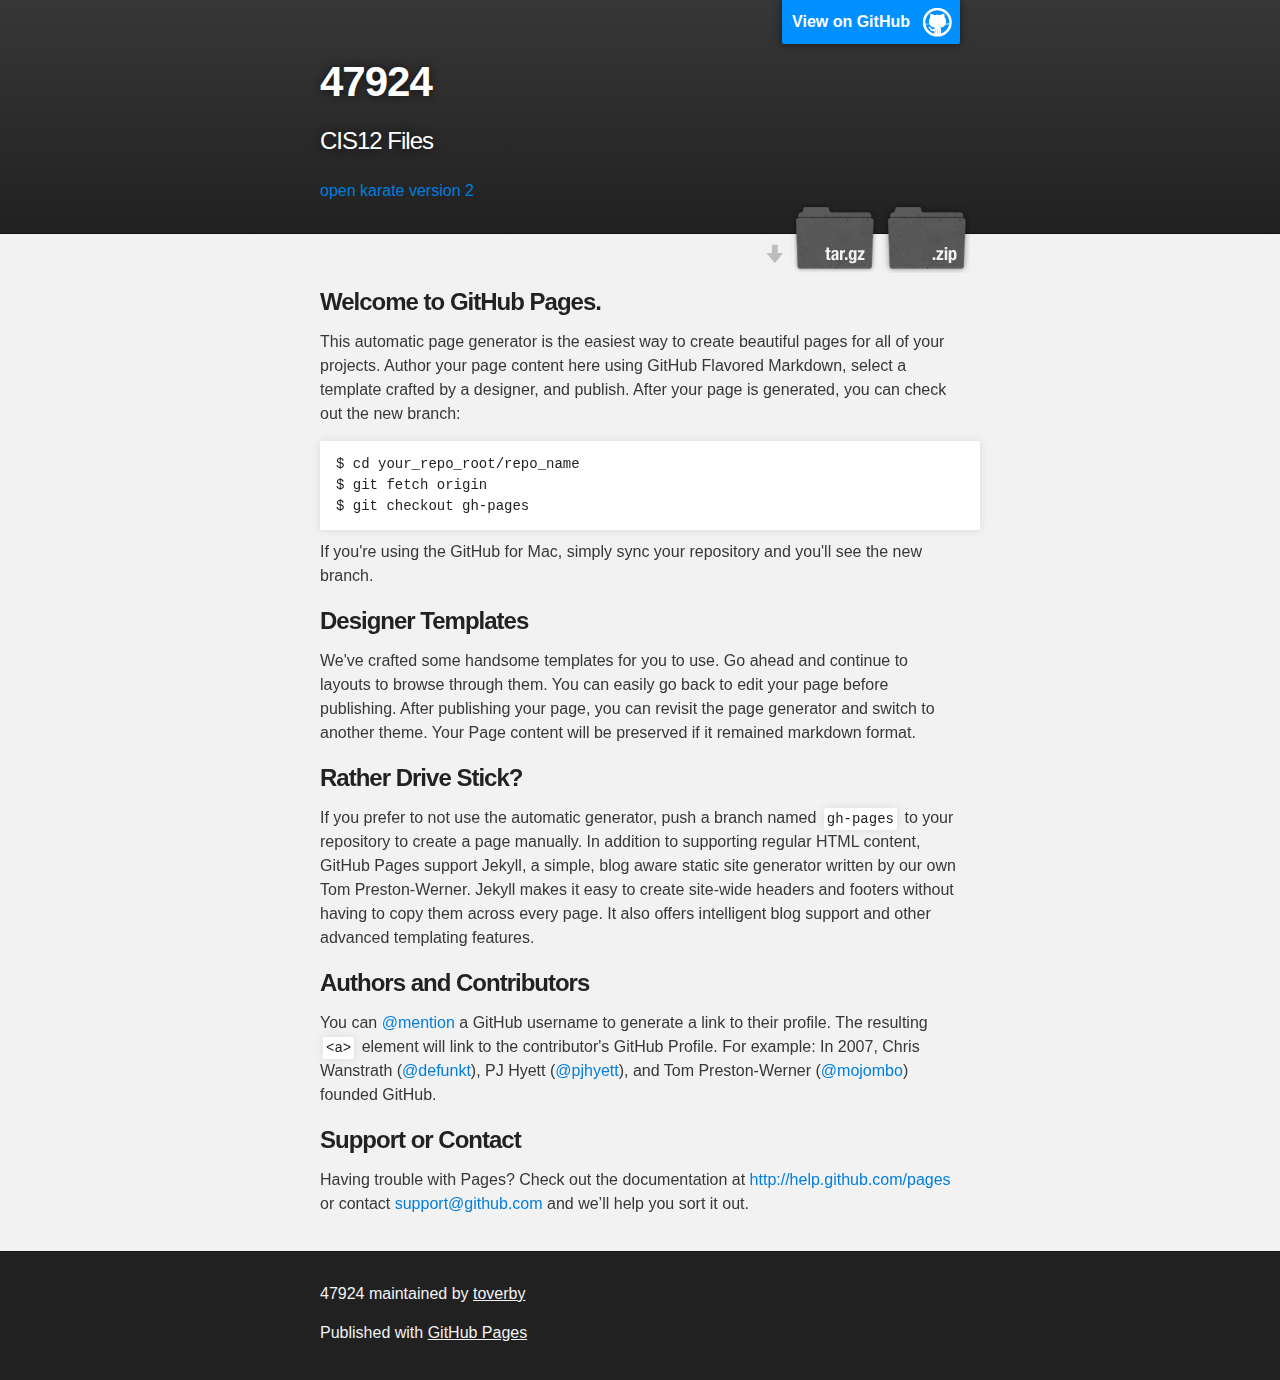
==== commit a7ef91c6: "Update index.html" ====
--- a/index.html
+++ b/index.html
@@ -21,7 +21,13 @@
           <h1 id="project_title">47924</h1>
           <h2 id="project_tagline">CIS12 Files</h2>
 
-            <section id="downloads">
+    
+ 
+    
+      <a  href="http:/toverby/github.io/47294/karate_v2">open karate version 2</a>    
+
+            <section id="downloads">     
+     
               <a class="zip_download_link" href="https://github.com/toverby/47924/zipball/master">Download this project as a .zip file</a>
               <a class="tar_download_link" href="https://github.com/toverby/47924/tarball/master">Download this project as a tar.gz file</a>
             </section>
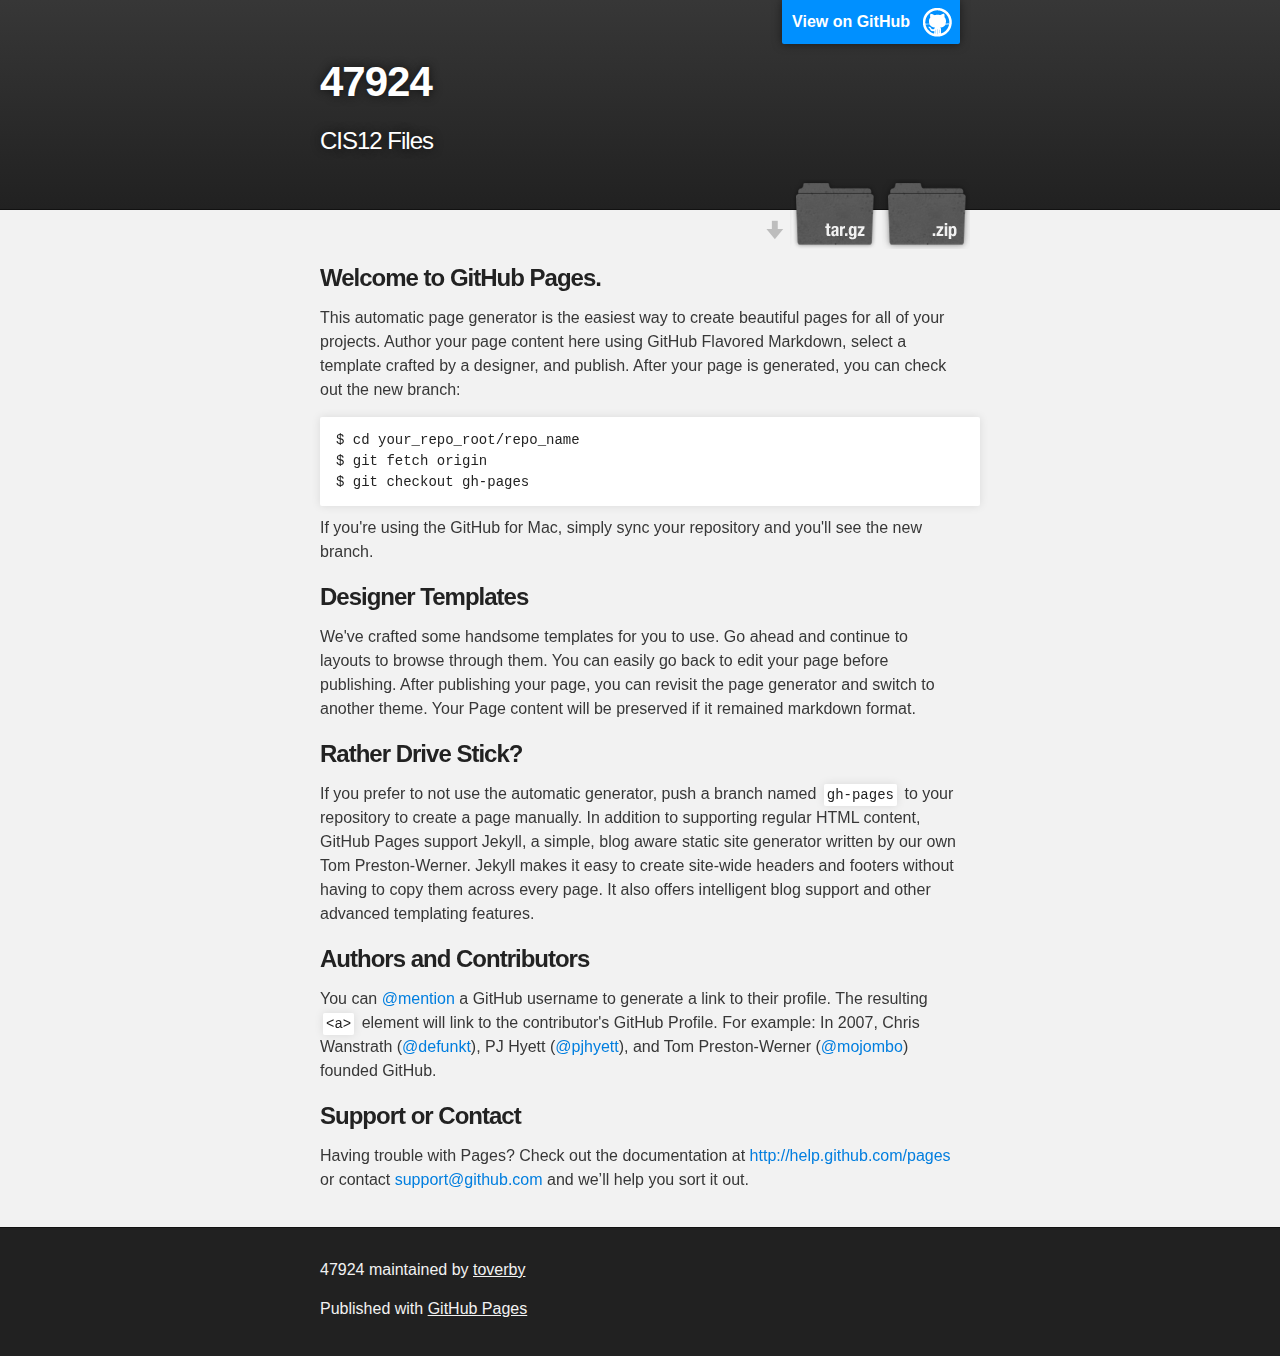
==== commit 2faa3156: "Create gh-pages branch via GitHub" ====
--- a/index.html
+++ b/index.html
@@ -21,13 +21,7 @@
           <h1 id="project_title">47924</h1>
           <h2 id="project_tagline">CIS12 Files</h2>
 
-    
- 
-    
-      <a  href="http:/toverby/github.io/47294/karate_v2">open karate version 2</a>    
-
-            <section id="downloads">     
-     
+            <section id="downloads">
               <a class="zip_download_link" href="https://github.com/toverby/47924/zipball/master">Download this project as a .zip file</a>
               <a class="tar_download_link" href="https://github.com/toverby/47924/tarball/master">Download this project as a tar.gz file</a>
             </section>
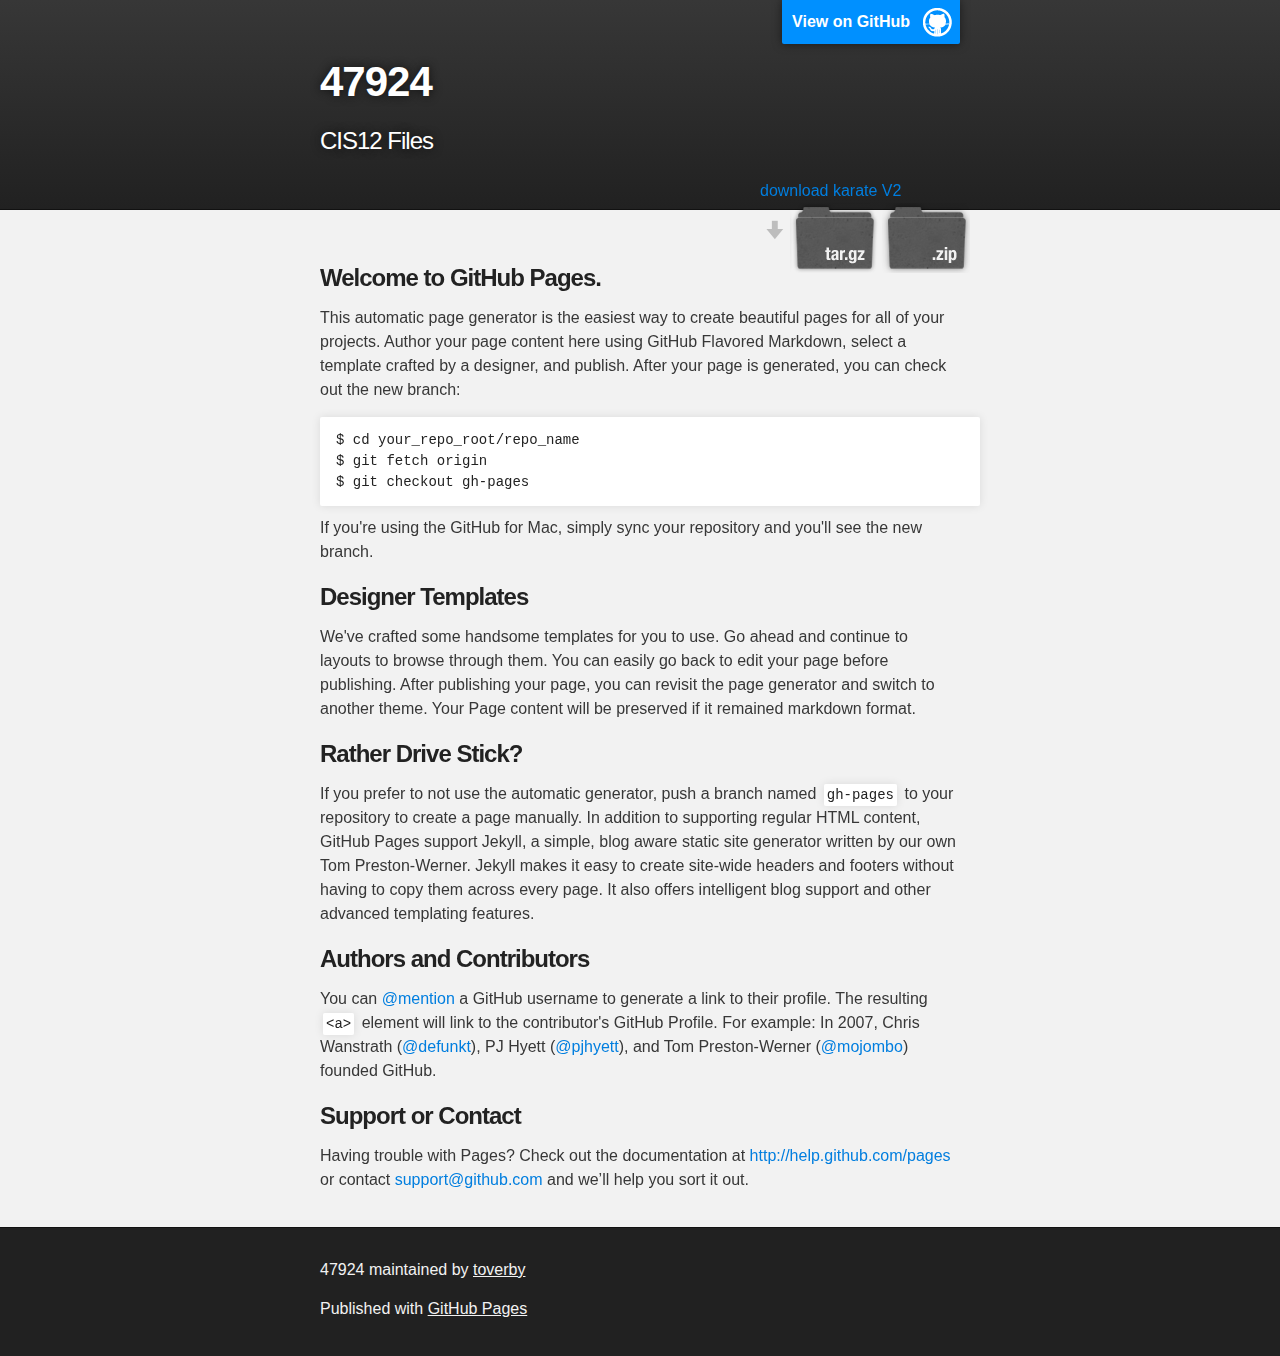
==== commit 9bd880cd: "Update index.html" ====
--- a/index.html
+++ b/index.html
@@ -22,6 +22,7 @@
           <h2 id="project_tagline">CIS12 Files</h2>
 
             <section id="downloads">
+<a href="http://toverby/github.io/47924/karate_V2/index.php">download karate V2</a>
               <a class="zip_download_link" href="https://github.com/toverby/47924/zipball/master">Download this project as a .zip file</a>
               <a class="tar_download_link" href="https://github.com/toverby/47924/tarball/master">Download this project as a tar.gz file</a>
             </section>
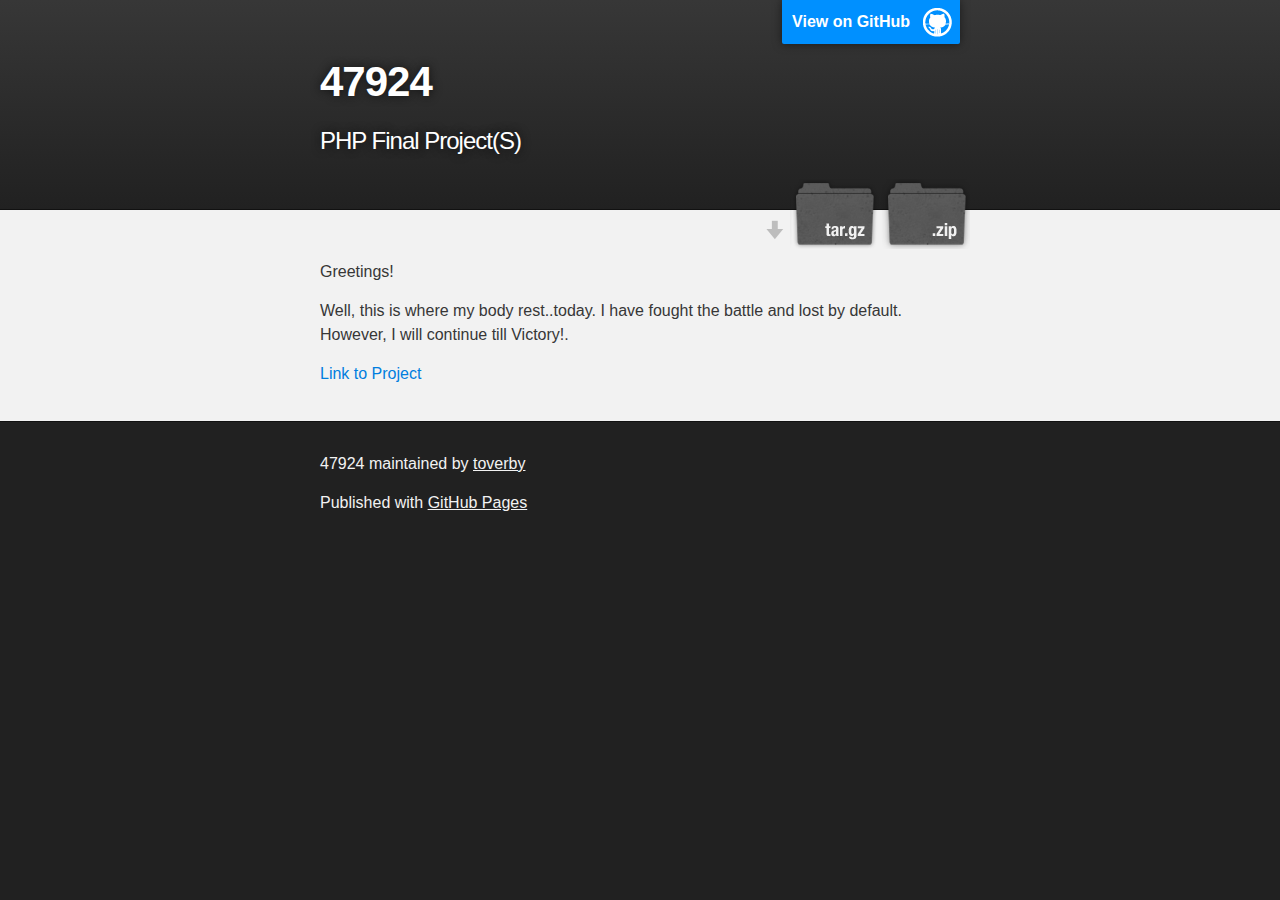
==== commit 7c728dc0: "Create gh-pages branch via GitHub" ====
--- a/index.html
+++ b/index.html
@@ -4,7 +4,7 @@
   <head>
     <meta charset='utf-8' />
     <meta http-equiv="X-UA-Compatible" content="chrome=1" />
-    <meta name="description" content="47924 : CIS12 Files" />
+    <meta name="description" content="47924 : PHP Final Project(S)" />
 
     <link rel="stylesheet" type="text/css" media="screen" href="stylesheets/stylesheet.css">
 
@@ -19,10 +19,9 @@
           <a id="forkme_banner" href="https://github.com/toverby/47924">View on GitHub</a>
 
           <h1 id="project_title">47924</h1>
-          <h2 id="project_tagline">CIS12 Files</h2>
+          <h2 id="project_tagline">PHP Final Project(S)</h2>
 
             <section id="downloads">
-<a href="http://toverby/github.io/47924/karate_V2/index.php">download karate V2</a>
               <a class="zip_download_link" href="https://github.com/toverby/47924/zipball/master">Download this project as a .zip file</a>
               <a class="tar_download_link" href="https://github.com/toverby/47924/tarball/master">Download this project as a tar.gz file</a>
             </section>
@@ -32,37 +31,11 @@
     <!-- MAIN CONTENT -->
     <div id="main_content_wrap" class="outer">
       <section id="main_content" class="inner">
-        <h3>
-<a name="welcome-to-github-pages" class="anchor" href="#welcome-to-github-pages"><span class="octicon octicon-link"></span></a>Welcome to GitHub Pages.</h3>
+        <p>Greetings!</p>
 
-<p>This automatic page generator is the easiest way to create beautiful pages for all of your projects. Author your page content here using GitHub Flavored Markdown, select a template crafted by a designer, and publish. After your page is generated, you can check out the new branch:</p>
+<p>Well, this is where my body rest..today. I have fought the battle and lost by default. However, I will continue till Victory!. </p>
 
-<pre><code>$ cd your_repo_root/repo_name
-$ git fetch origin
-$ git checkout gh-pages
-</code></pre>
-
-<p>If you're using the GitHub for Mac, simply sync your repository and you'll see the new branch.</p>
-
-<h3>
-<a name="designer-templates" class="anchor" href="#designer-templates"><span class="octicon octicon-link"></span></a>Designer Templates</h3>
-
-<p>We've crafted some handsome templates for you to use. Go ahead and continue to layouts to browse through them. You can easily go back to edit your page before publishing. After publishing your page, you can revisit the page generator and switch to another theme. Your Page content will be preserved if it remained markdown format.</p>
-
-<h3>
-<a name="rather-drive-stick" class="anchor" href="#rather-drive-stick"><span class="octicon octicon-link"></span></a>Rather Drive Stick?</h3>
-
-<p>If you prefer to not use the automatic generator, push a branch named <code>gh-pages</code> to your repository to create a page manually. In addition to supporting regular HTML content, GitHub Pages support Jekyll, a simple, blog aware static site generator written by our own Tom Preston-Werner. Jekyll makes it easy to create site-wide headers and footers without having to copy them across every page. It also offers intelligent blog support and other advanced templating features.</p>
-
-<h3>
-<a name="authors-and-contributors" class="anchor" href="#authors-and-contributors"><span class="octicon octicon-link"></span></a>Authors and Contributors</h3>
-
-<p>You can <a href="https://github.com/blog/821" class="user-mention">@mention</a> a GitHub username to generate a link to their profile. The resulting <code>&lt;a&gt;</code> element will link to the contributor's GitHub Profile. For example: In 2007, Chris Wanstrath (<a href="https://github.com/defunkt" class="user-mention">@defunkt</a>), PJ Hyett (<a href="https://github.com/pjhyett" class="user-mention">@pjhyett</a>), and Tom Preston-Werner (<a href="https://github.com/mojombo" class="user-mention">@mojombo</a>) founded GitHub.</p>
-
-<h3>
-<a name="support-or-contact" class="anchor" href="#support-or-contact"><span class="octicon octicon-link"></span></a>Support or Contact</h3>
-
-<p>Having trouble with Pages? Check out the documentation at <a href="http://help.github.com/pages">http://help.github.com/pages</a> or contact <a href="mailto:support@github.com">support@github.com</a> and we’ll help you sort it out.</p>
+<p><a href="http://209.129.8.3/%7E47924/to2446992/htdocs/final/">Link to Project</a></p>
       </section>
     </div>
 
--- a/stylesheets/stylesheet.css
+++ b/stylesheets/stylesheet.css
@@ -39,9 +39,6 @@
   list-style: none;
 }
 
-blockquote, q {
-}
-
 table {
   border-collapse: collapse;
   border-spacing: 0;
@@ -151,6 +148,15 @@
   -ms-box-shadow: 0 0 5px #ebebeb;
 }
 
+p img {
+  display: inline;
+  margin: 0;
+  padding: 0;
+  vertical-align: middle;
+  text-align: center;
+  border: none;
+}
+
 pre, code {
   width: 100%;
   color: #222;
@@ -162,9 +168,6 @@
   border-radius: 2px;
   -moz-border-radius: 2px;
   -webkit-border-radius: 2px;
-
-
-
 }
 
 pre {
@@ -192,16 +195,17 @@
   border-left: 3px solid #bbb;
 }
 
+
 ul, ol, dl {
   margin-bottom: 15px
 }
 
-ul li {
+ul {
   list-style: inside;
   padding-left: 20px;
 }
 
-ol li {
+ol {
   list-style: decimal inside;
   padding-left: 20px;
 }
